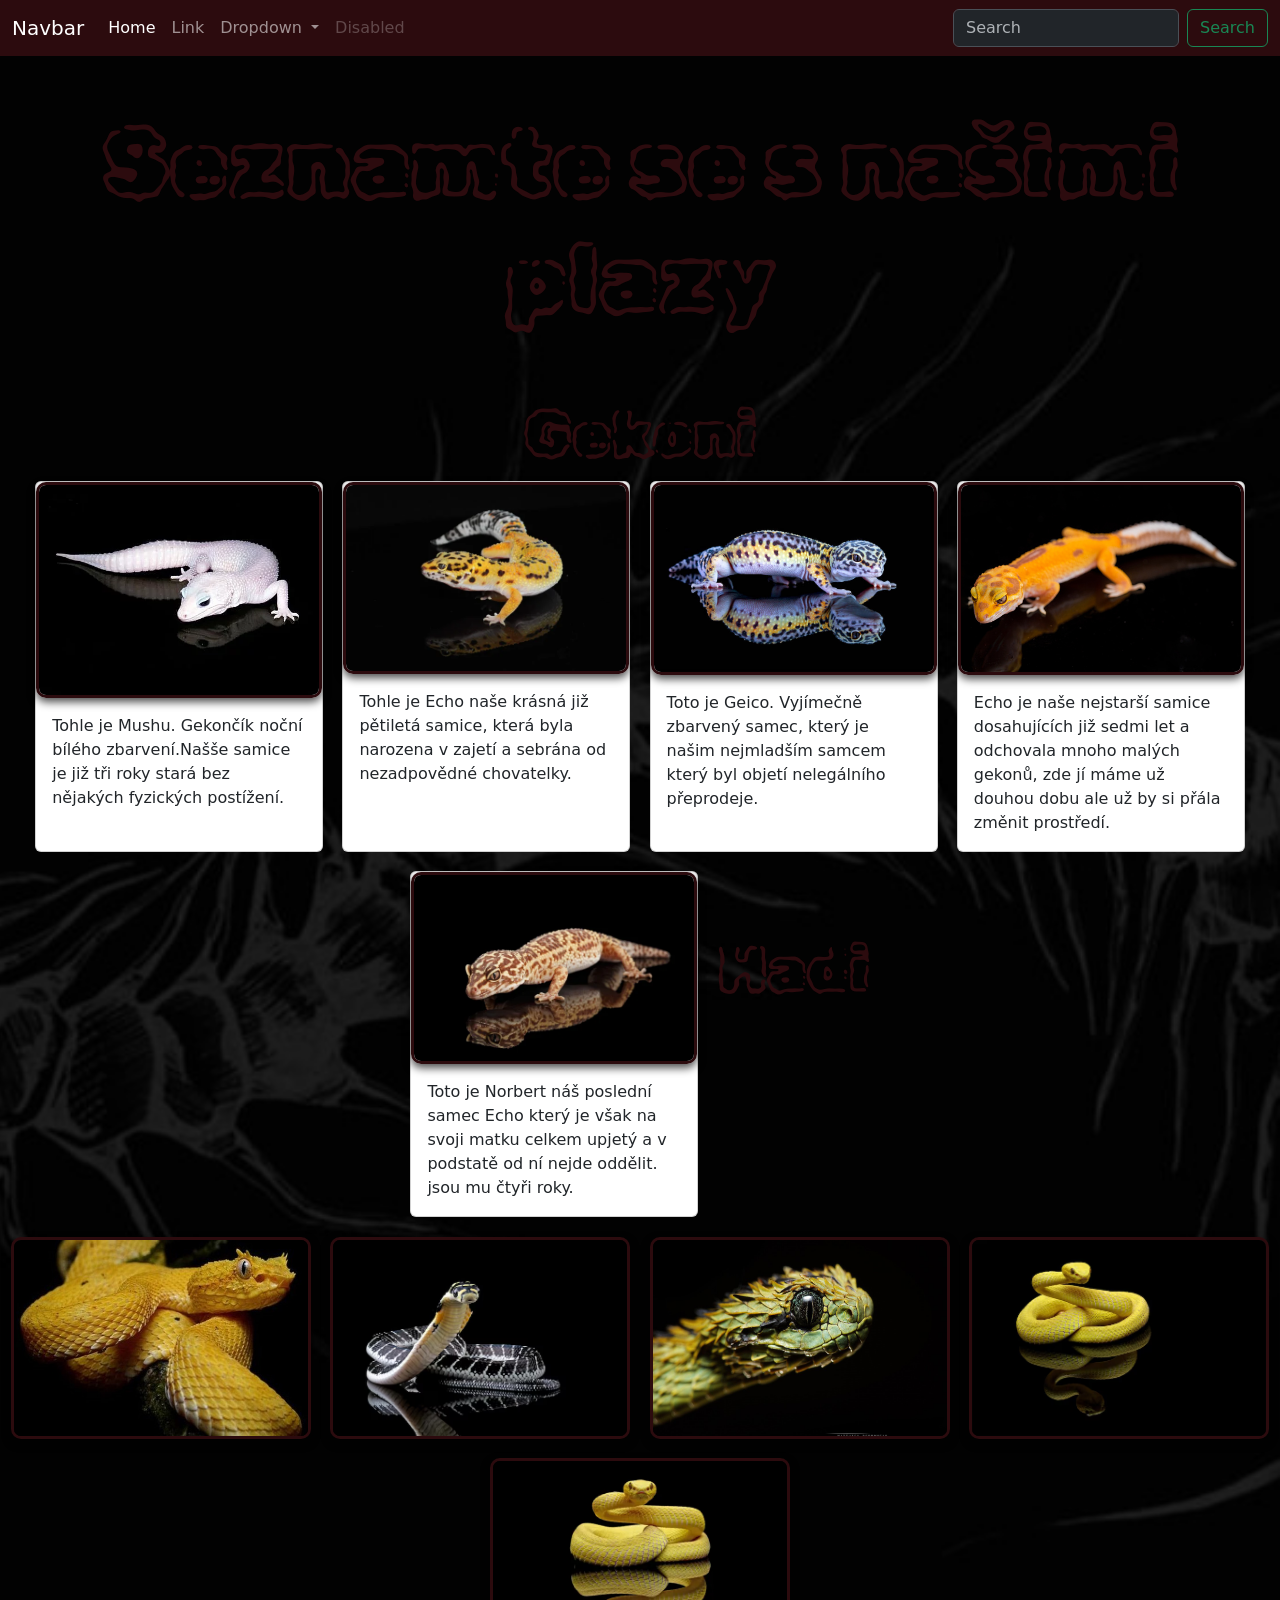
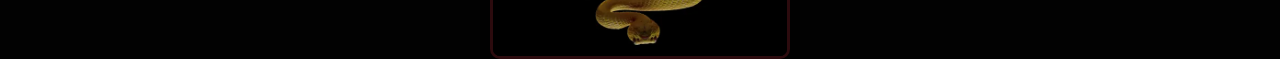
==== pet shelter.html @ 7ec916e7 "plazy" ====
<!DOCTYPE html>
<html lang="en">
<head>
    <meta charset="UTF-8">
    <meta name="viewport" content="width=device-width, initial-scale=1.0">
    <title>Document</title>
</head>
    <link href="https://cdn.jsdelivr.net/npm/bootstrap@5.3.8/dist/css/bootstrap.min.css" rel="stylesheet" integrity="sha384-sRIl4kxILFvY47J16cr9ZwB07vP4J8+LH7qKQnuqkuIAvNWLzeN8tE5YBujZqJLB" crossorigin="anonymous">
 <link rel="stylesheet" href="styles.css">
  </head>
<body>


    <nav class="navbar navbar-expand-lg bg-danger" data-bs-theme="dark">
  <div class="container-fluid">
    <a class="navbar-brand" href="#">Navbar</a>
    <button class="navbar-toggler" type="button" data-bs-toggle="collapse" data-bs-target="#navbarSupportedContent" aria-controls="navbarSupportedContent" aria-expanded="false" aria-label="Toggle navigation">
      <span class="navbar-toggler-icon"></span>
    </button>
    <div class="collapse navbar-collapse" id="navbarSupportedContent">
      <ul class="navbar-nav me-auto mb-2 mb-lg-0">
        <li class="nav-item">
          <a class="nav-link active" aria-current="page" href="#">Home</a>
        </li>
        <li class="nav-item">
          <a class="nav-link" href="#">Link</a>
        </li>
        <li class="nav-item dropdown">
          <a class="nav-link dropdown-toggle" href="#" role="button" data-bs-toggle="dropdown" aria-expanded="false">
            Dropdown
          </a>
          <ul class="dropdown-menu">
            <li><a class="dropdown-item" href="#">Action</a></li>
            <li><a class="dropdown-item" href="#">Another action</a></li>
            <li><hr class="dropdown-divider"></li>
            <li><a class="dropdown-item" href="#">Something else here</a></li>
          </ul>
        </li>
        <li class="nav-item">
          <a class="nav-link disabled" aria-disabled="true">Disabled</a>
        </li>
      </ul>
      <form class="d-flex" role="search">
        <input class="form-control me-2" type="search" placeholder="Search" aria-label="Search"/>
        <button class="btn btn-outline-success" type="submit">Search</button>
      </form>
    </div>
  </div>
</nav>

        <h1 style="
  text-align: center;
  color: #2c0b0e;
  font-size: 6em;
  margin-top: 50px;
  font-family: 'RubicBurned', sans-serif;
">
  Seznamte se s našimi plazy
  
</h1>

<h2 style="
  text-align: center;
  color: #2c0b0e;
  font-size: 4em;
  margin-top: 60px;
   font-family: 'RubicBurned', sans-serif;
">
  Gekoni
</h2>


    <div class="preview-images">
    <div class="card" style="width: 18rem;">
  <img src="gekončík nočn bílý.webp" class="card-img-top" alt="...">
  <div class="card-body">
    <p class="card-text">Tohle je Mushu. Gekončík noční bílého zbarvení.Našše samice je již tři roky stará bez nějakých fyzických postížení.</p>
  </div>
</div> 
      <div class="card" style="width: 18rem;">
  <img src="gekončík noční žlutý.jpg" class="card-img-top" alt="...">
  <div class="card-body">
    <p class="card-text">Tohle je Echo naše krásná již pětiletá samice, která byla narozena v zajetí a sebrána od nezadpovědné chovatelky.</p>
  </div>
</div>
     <div class="card" style="width: 18rem;">
  <img src="gekončík leopardí.jpg" class="card-img-top" alt="...">
  <div class="card-body">
    <p class="card-text">Toto je Geico. Vyjímečně zbarvený samec, který je našim  nejmladším samcem který byl objetí nelegálního přeprodeje.</p>
  </div>
</div>
  <div class="card" style="width: 18rem;">
  <img src="gekon leopardí.jpg" class="card-img-top" alt="...">
  <div class="card-body">
    <p class="card-text">Echo je naše nejstarší samice dosahujících již sedmi let a odchovala mnoho malých gekonů, zde jí máme už douhou dobu ale už by si přála změnit prostředí.</p>
  </div>
</div>
<div class="card" style="width: 18rem;">
  <img src="gekončík leopardí hnědo bežový.jpg" class="card-img-top" alt="...">
  <div class="card-body">
    <p class="card-text">Toto je Norbert náš poslední samec Echo který je však na svoji matku celkem upjetý a v podstatě od ní nejde oddělit. jsou mu čtyři roky.</p>
  </div>
</div>

<h2 style="
  text-align: center;
  color: #2c0b0e;
  font-size: 4em;
  margin-top: 60px;
   font-family: 'RubicBurned', sans-serif;
">
  Hadi
</h2>
     
     <div class="preview-images">
       <img src="krovinar-20160227090110.jpg" alt=""> 
       <img src="cutesy had.avif" alt=""> 
       <img src="zmije vlasatá.jpg" alt=""> 
       <img src="žlutý had hezčí.avif" alt=""> 
       <img src="žlutý had.webp" alt=""> 
       



    <body style="
  background-image: url(stažený\ soubor.jpeg);
  background-size: cover;           
  background-repeat: no-repeat;     
  background-position: center;      
  min-height: 100vh;                
  margin: 0;                        
</body>
      
      </body>

     
     
    </div>
  </section>

        <script src="https://cdn.jsdelivr.net/npm/bootstrap@5.3.8/dist/js/bootstrap.bundle.min.js" integrity="sha384-FKyoEForCGlyvwx9Hj09JcYn3nv7wiPVlz7YYwJrWVcXK/BmnVDxM+D2scQbITxI" crossorigin="anonymous"></script>

</body>
</html>
---- styles.css ----
.bg-danger{
    background-color: #2c0b0e !important;
}
/*seznam te se se zvířaty */
.preview-images {
  display: flex;
  gap: 1.2rem;
  flex-wrap: wrap;
  justify-content: center;
}
@font-face {
  font-family: 'RubicBurned';
  src: url('RubikBurned-Regular.ttf') format('truetype');
}


.preview-images img {
  max-width: 300px;
  width: 100%;
  border: 3px solid #2c0b0e;
  border-radius: 10px;
  box-shadow: 0 4px 8px rgba(0,0,0,0.7);
  transition: transform 0.3s ease, border-color 0.3s ease, box-shadow 0.3s ease;
  cursor: pointer;
}

.preview-images img:hover,
.preview-images img:focus {
  transform: scale(1.08);
  border-color: #2c0b0e;
  box-shadow: 0 8px 16px rgba(227, 155, 155, 0.8);

background-image: url("images/pozadi.jpg");


 
}

}
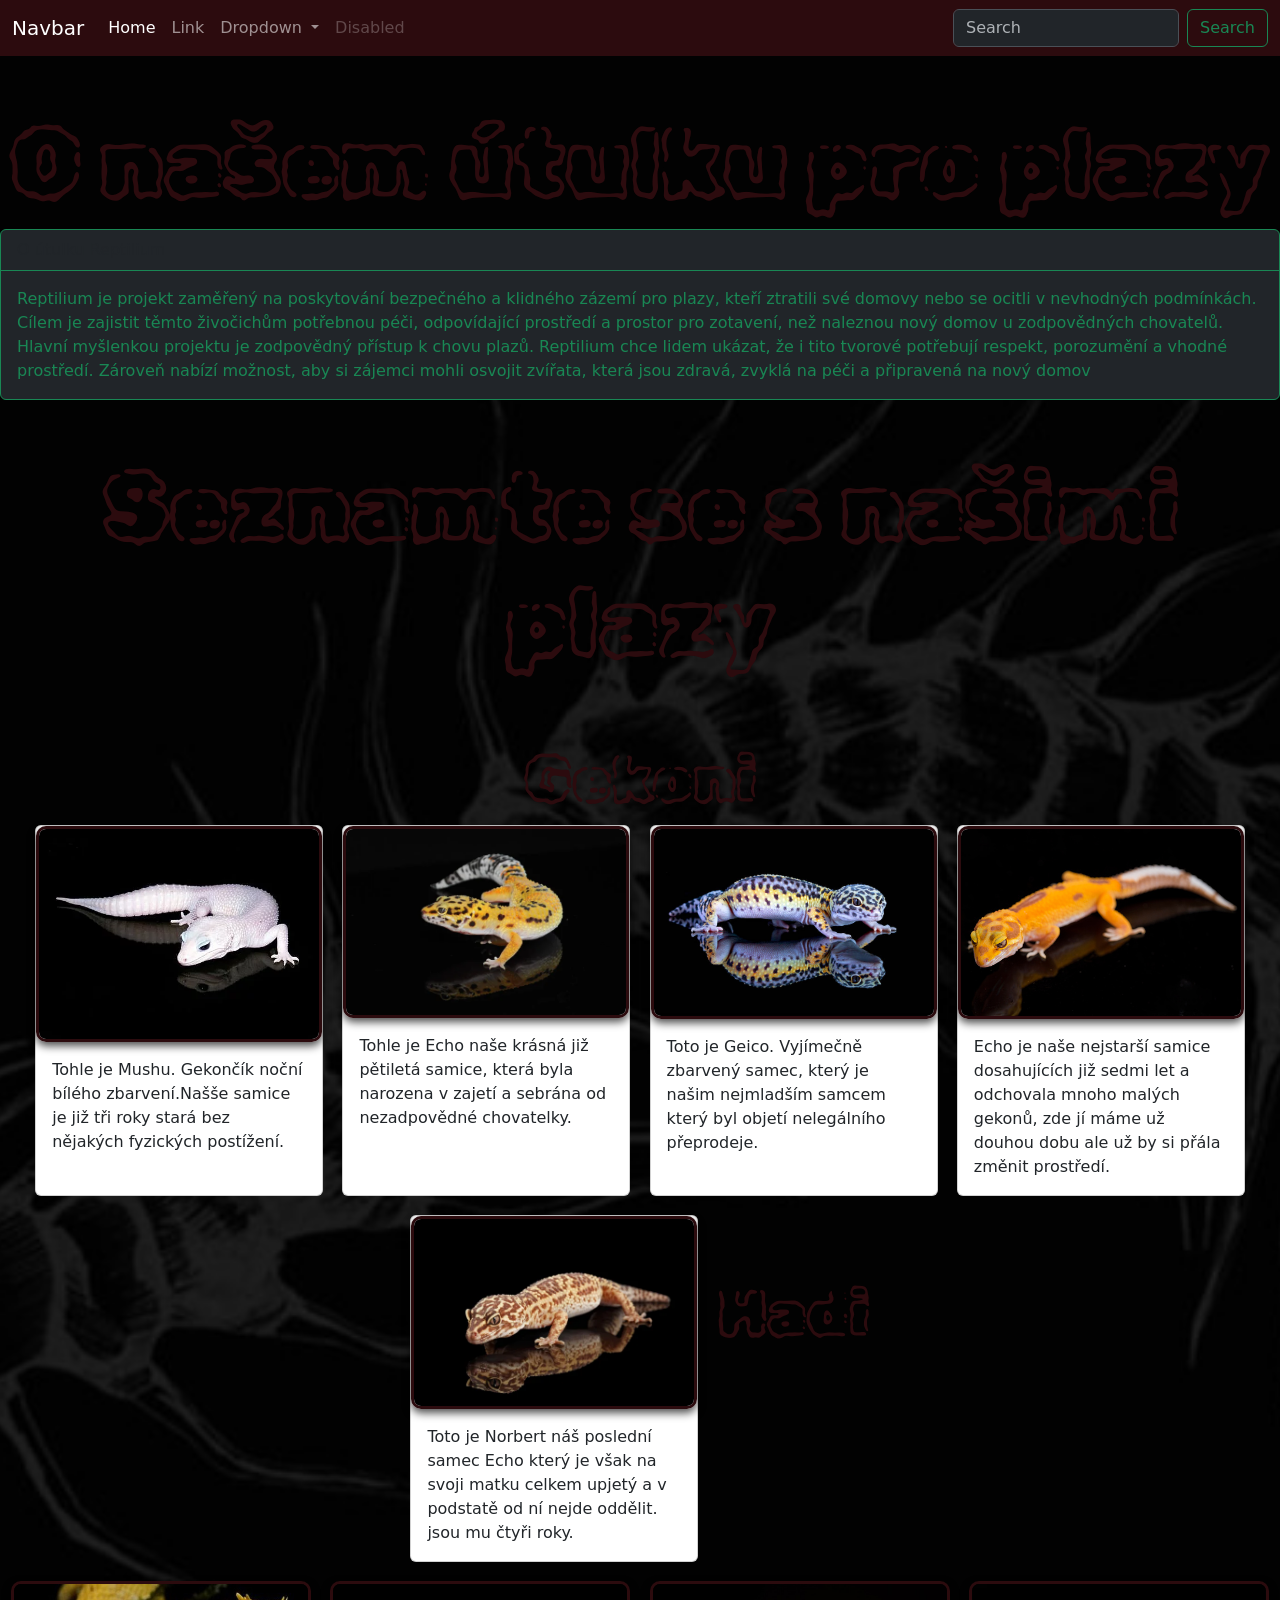
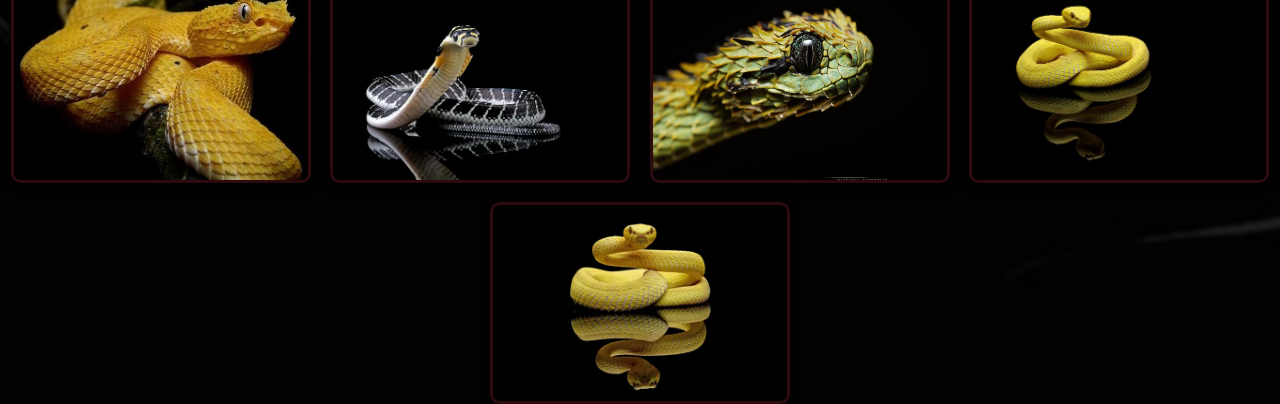
==== commit de61014d: "plazy" ====
--- a/pet shelter.html
+++ b/pet shelter.html
@@ -47,6 +47,24 @@
     </div>
   </div>
 </nav>
+        <h1 style="
+  text-align: center;
+  color: #2c0b0e;
+  font-size: 6em;
+  margin-top: 50px;
+  font-family: 'RubicBurned', sans-serif;
+">
+  O našem útulku pro plazy
+  
+</h1>
+<div class="card border-success mb-3 bg-dark" style="max-width: 100rem;">
+  <div class="card-header bg-transparent border-success">O útulku Reptilium</div>
+  <div class="card-body text-success">
+    <p class="card-text">Reptilium je projekt zaměřený na poskytování bezpečného a klidného zázemí pro plazy, kteří ztratili své domovy nebo se ocitli v nevhodných podmínkách. Cílem je zajistit těmto živočichům potřebnou péči, odpovídající prostředí a prostor pro zotavení, než naleznou nový domov u zodpovědných chovatelů.
+      Hlavní myšlenkou projektu je zodpovědný přístup k chovu plazů. Reptilium chce lidem ukázat, že i tito tvorové potřebují respekt, porozumění a vhodné prostředí. Zároveň nabízí možnost, aby si zájemci mohli osvojit zvířata, která jsou zdravá, zvyklá na péči a připravená na nový domov
+    </p>
+  </div>
+</div>
 
         <h1 style="
   text-align: center;
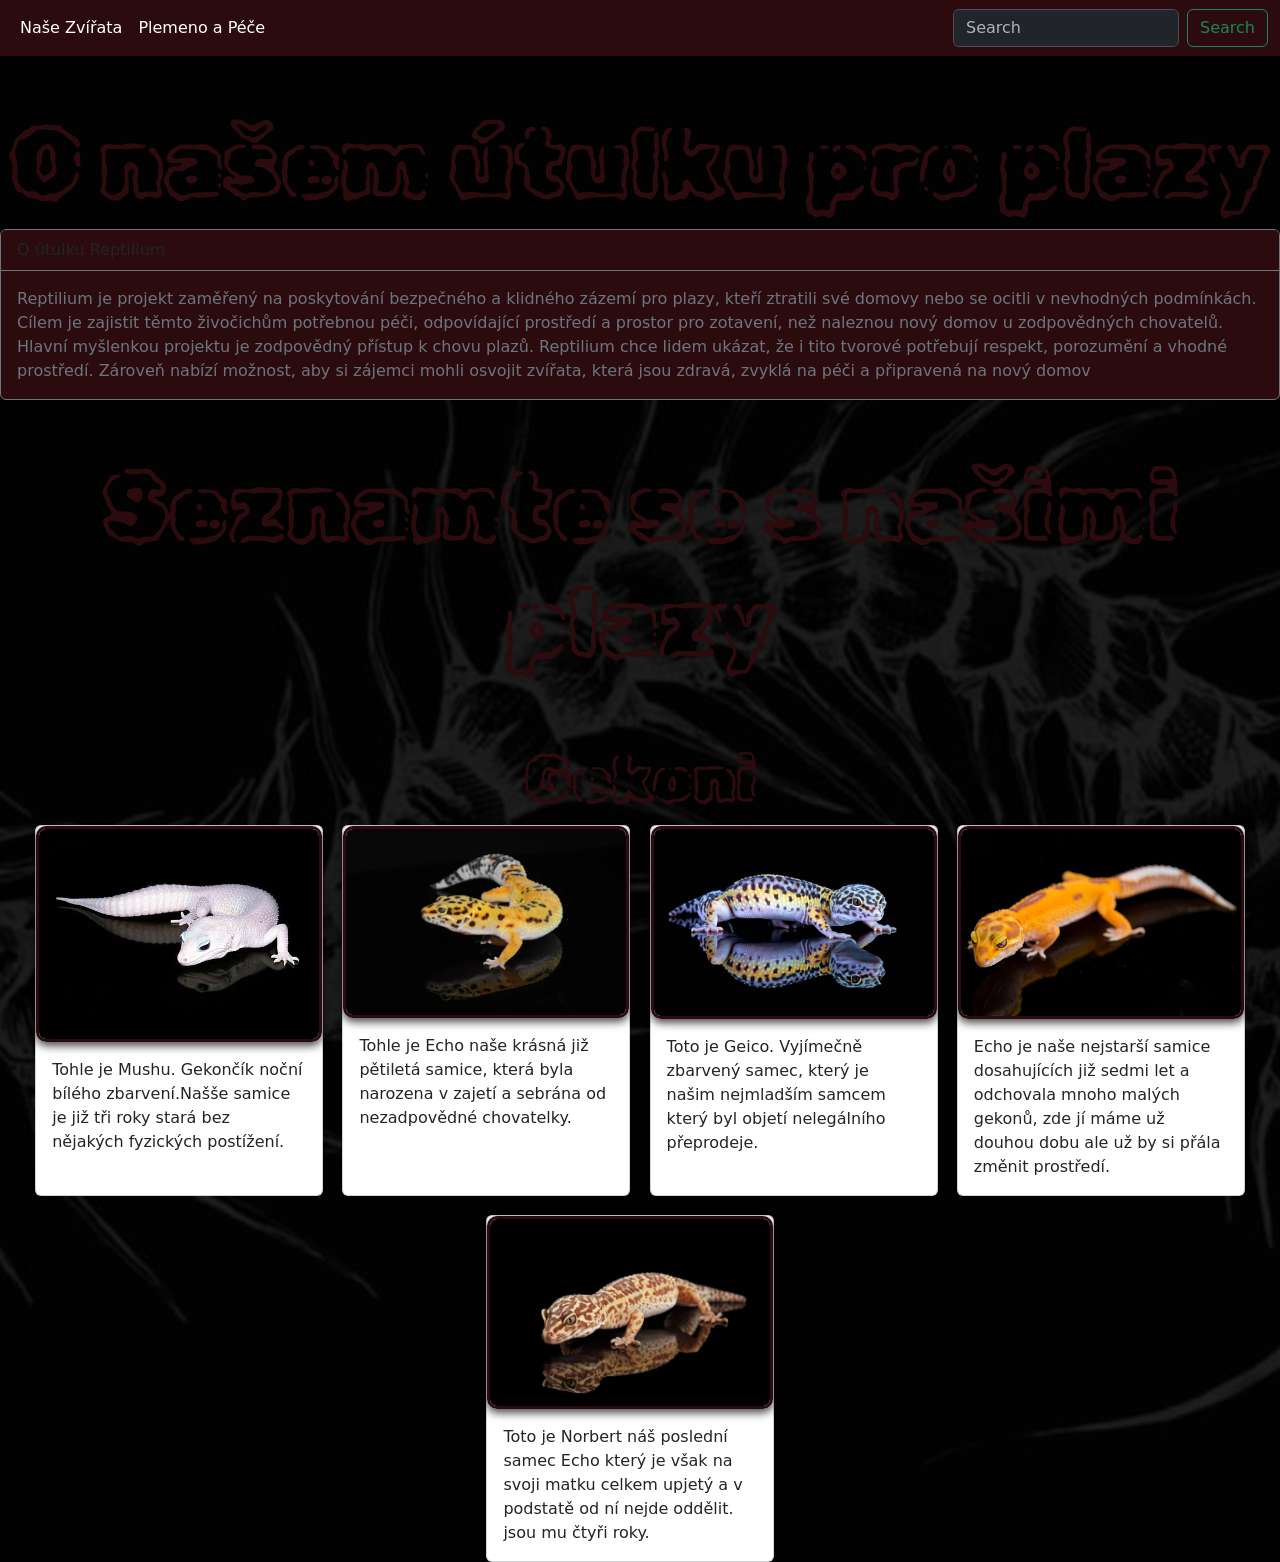
==== commit 79561683: "mladata" ====
--- a/pet shelter.html
+++ b/pet shelter.html
@@ -13,31 +13,23 @@
 
     <nav class="navbar navbar-expand-lg bg-danger" data-bs-theme="dark">
   <div class="container-fluid">
-    <a class="navbar-brand" href="#">Navbar</a>
     <button class="navbar-toggler" type="button" data-bs-toggle="collapse" data-bs-target="#navbarSupportedContent" aria-controls="navbarSupportedContent" aria-expanded="false" aria-label="Toggle navigation">
       <span class="navbar-toggler-icon"></span>
     </button>
     <div class="collapse navbar-collapse" id="navbarSupportedContent">
       <ul class="navbar-nav me-auto mb-2 mb-lg-0">
-        <li class="nav-item">
-          <a class="nav-link active" aria-current="page" href="#">Home</a>
+                <li class="nav-item">
+          <a class="nav-link active" aria-current="page" href="pet shelter.html">Naše Zvířata</a>
         </li>
         <li class="nav-item">
-          <a class="nav-link" href="#">Link</a>
+          <a class="nav-link active" aria-current="page" href="plemenoapece.html">Plemeno a Péče</a>
         </li>
-        <li class="nav-item dropdown">
-          <a class="nav-link dropdown-toggle" href="#" role="button" data-bs-toggle="dropdown" aria-expanded="false">
-            Dropdown
-          </a>
           <ul class="dropdown-menu">
             <li><a class="dropdown-item" href="#">Action</a></li>
             <li><a class="dropdown-item" href="#">Another action</a></li>
             <li><hr class="dropdown-divider"></li>
             <li><a class="dropdown-item" href="#">Something else here</a></li>
           </ul>
-        </li>
-        <li class="nav-item">
-          <a class="nav-link disabled" aria-disabled="true">Disabled</a>
         </li>
       </ul>
       <form class="d-flex" role="search">
@@ -57,9 +49,9 @@
   O našem útulku pro plazy
   
 </h1>
-<div class="card border-success mb-3 bg-dark" style="max-width: 100rem;">
-  <div class="card-header bg-transparent border-success">O útulku Reptilium</div>
-  <div class="card-body text-success">
+<div class="card border-secondary mb-3 bg-danger" style="max-width: 100rem;">
+  <div class="card-header bg-danger border-secondary">O útulku Reptilium</div>
+  <div class="card-body text-secondary">
     <p class="card-text">Reptilium je projekt zaměřený na poskytování bezpečného a klidného zázemí pro plazy, kteří ztratili své domovy nebo se ocitli v nevhodných podmínkách. Cílem je zajistit těmto živočichům potřebnou péči, odpovídající prostředí a prostor pro zotavení, než naleznou nový domov u zodpovědných chovatelů.
       Hlavní myšlenkou projektu je zodpovědný přístup k chovu plazů. Reptilium chce lidem ukázat, že i tito tvorové potřebují respekt, porozumění a vhodné prostředí. Zároveň nabízí možnost, aby si zájemci mohli osvojit zvířata, která jsou zdravá, zvyklá na péči a připravená na nový domov
     </p>
@@ -90,31 +82,31 @@
 
     <div class="preview-images">
     <div class="card" style="width: 18rem;">
-  <img src="gekončík nočn bílý.webp" class="card-img-top" alt="...">
+  <img src="obrazky/gekoncik_nocni_ bily.webp" class="card-img-top" alt="...">
   <div class="card-body">
     <p class="card-text">Tohle je Mushu. Gekončík noční bílého zbarvení.Našše samice je již tři roky stará bez nějakých fyzických postížení.</p>
   </div>
 </div> 
       <div class="card" style="width: 18rem;">
-  <img src="gekončík noční žlutý.jpg" class="card-img-top" alt="...">
+  <img src="obrazky/gekoncik_nocni_zluty.jpg" class="card-img-top" alt="...">
   <div class="card-body">
     <p class="card-text">Tohle je Echo naše krásná již pětiletá samice, která byla narozena v zajetí a sebrána od nezadpovědné chovatelky.</p>
   </div>
 </div>
      <div class="card" style="width: 18rem;">
-  <img src="gekončík leopardí.jpg" class="card-img-top" alt="...">
+  <img src="obrazky/gekoncik_leopardi.jpg" class="card-img-top" alt="...">
   <div class="card-body">
     <p class="card-text">Toto je Geico. Vyjímečně zbarvený samec, který je našim  nejmladším samcem který byl objetí nelegálního přeprodeje.</p>
   </div>
 </div>
   <div class="card" style="width: 18rem;">
-  <img src="gekon leopardí.jpg" class="card-img-top" alt="...">
+  <img src="obrazky/gekon_leopardi.jpg" class="card-img-top" alt="...">
   <div class="card-body">
     <p class="card-text">Echo je naše nejstarší samice dosahujících již sedmi let a odchovala mnoho malých gekonů, zde jí máme už douhou dobu ale už by si přála změnit prostředí.</p>
   </div>
 </div>
 <div class="card" style="width: 18rem;">
-  <img src="gekončík leopardí hnědo bežový.jpg" class="card-img-top" alt="...">
+  <img src="obrazky/gekoncik_leopardi_ hnedo_bezovy.jpg" class="card-img-top" alt="...">
   <div class="card-body">
     <p class="card-text">Toto je Norbert náš poslední samec Echo který je však na svoji matku celkem upjetý a v podstatě od ní nejde oddělit. jsou mu čtyři roky.</p>
   </div>
@@ -127,21 +119,13 @@
   margin-top: 60px;
    font-family: 'RubicBurned', sans-serif;
 ">
-  Hadi
-</h2>
-     
-     <div class="preview-images">
-       <img src="krovinar-20160227090110.jpg" alt=""> 
-       <img src="cutesy had.avif" alt=""> 
-       <img src="zmije vlasatá.jpg" alt=""> 
-       <img src="žlutý had hezčí.avif" alt=""> 
-       <img src="žlutý had.webp" alt=""> 
+
        
 
 
 
     <body style="
-  background-image: url(stažený\ soubor.jpeg);
+  background-image: url(obrazky/stažený\ soubor.jpeg);
   background-size: cover;           
   background-repeat: no-repeat;     
   background-position: center;      
--- a/styles.css
+++ b/styles.css
@@ -11,6 +11,20 @@
 @font-face {
   font-family: 'RubicBurned';
   src: url('RubikBurned-Regular.ttf') format('truetype');
+}
+
+.my-card {
+  background-color: #2c0b0e;
+  color: #7b7474;
+}
+
+.my-card-header {
+  background-color: #2c0b0e;
+  color: #7b7474; /
+}
+
+.my-card-text {
+  color: #7b7474; 
 }
 
 
